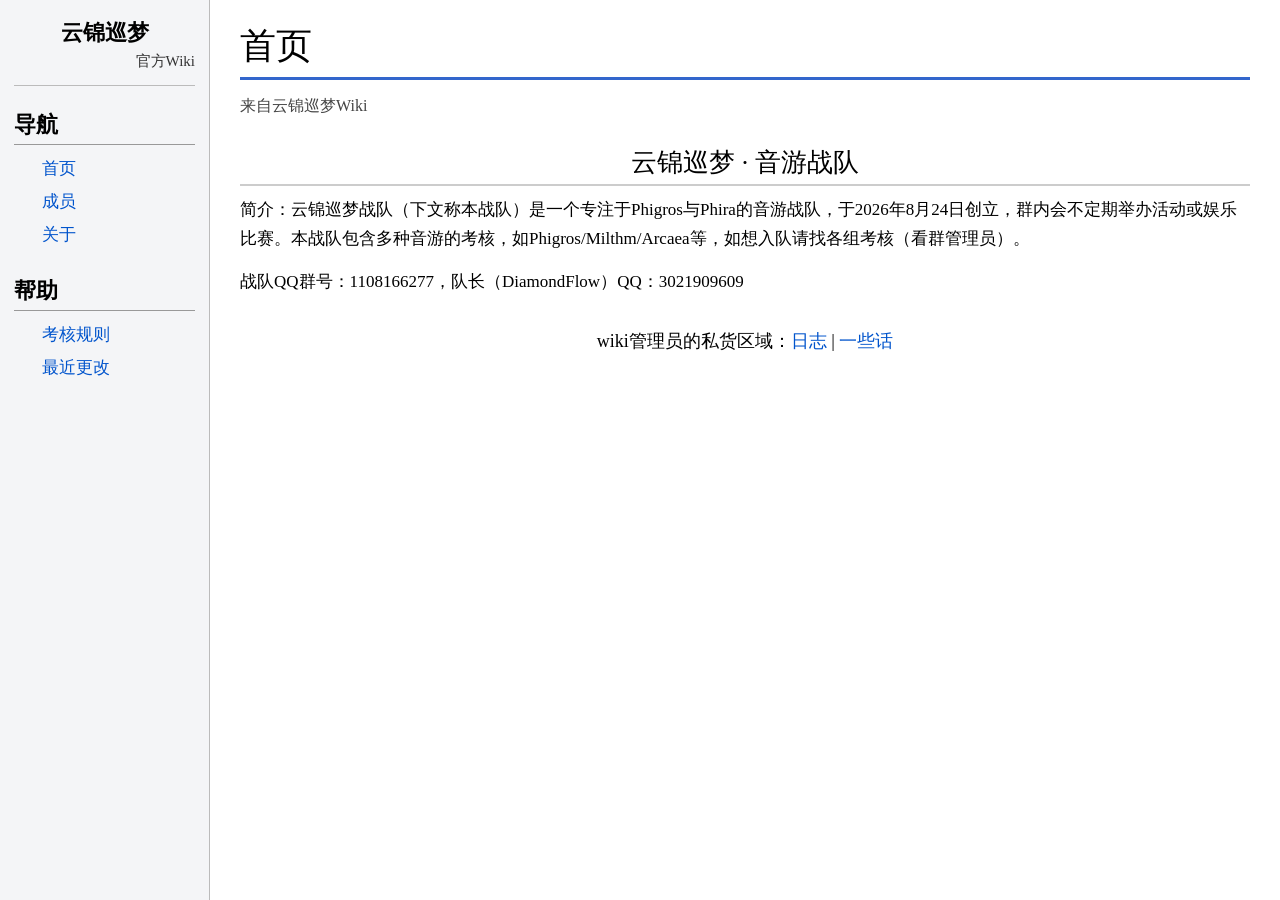
==== index.html @ 12d5d8f9 "yj-wiki-261003" ====
<!DOCTYPE html>
<html>
<head>
<meta charset="utf-8">
<link rel="stylesheet" href="./style.css">
</head>
<body>
<div class="sidebar">
    <div class="sidebar-header">
        <span class="big-title">云锦巡梦</span>
        <span class="sub-title">官方Wiki</span>
    </div>

    <h3>导航</h3>
    <ul>
        <li><a href="index.html">首页</a></li>
        <li><a href="member.html">成员</a></li>
        <li><a href="about.html">关于</a></li>
    </ul>

    <h3>帮助</h3>
    <ul>
        <li><a href="examrule.html">考核规则</a></li>
        <li><a href="recent.html">最近更改</a></li>
    </ul>
</div>

<div class="main-content">
    <h1 class="page-title">首页</h1>
    <div class="sub-note">来自云锦巡梦Wiki</div>

    <h2>云锦巡梦 · 音游战队</h2>
    <p>简介：云锦巡梦战队（下文称本战队）是一个专注于Phigros与Phira的音游战队，于2026年8月24日创立，群内会不定期举办活动或娱乐比赛。本战队包含多种音游的考核，如Phigros/Milthm/Arcaea等，如想入队请找各组考核（看群管理员）。</p>
    <p>战队QQ群号：1108166277，队长（DiamondFlow）QQ：3021909609</p>

    <div class="bottom-tip">
    wiki管理员的私货区域：<a href="log.html">日志</a> <span>|</span> <a href="words.html">一些话</a>
    </div>
</div>
</body>
</html>
---- style.css ----
* {
    margin: 0;
    padding: 0;
    box-sizing: border-box;
}
body {
    display: flex;
    min-height: 100vh;
    font-family: "SimSun", "Microsoft Yahei", serif;
}

.sidebar {
    width: 210px;
    background-color: #f4f5f7;
    border-right: 1px solid #bbbbbb;
    padding: 18px 14px;
    flex-shrink: 0;
}
/* ==========侧边栏头部标题块========== */
.sidebar-header{
    margin-bottom:24px;
    padding-bottom:14px;
    border-bottom:1px solid #bbbbbb;
}
.sidebar-header .big-title{
    font-size:22px;
    font-weight:bold;
    color:#000000;
    display:block;
    text-align:center;
}
.sidebar-header .sub-title{
    font-size:15px;
    text-align:right;
    color:#333333;
    display:block;
    margin-top:4px;
}

.sidebar ul {
    list-style: none;
    margin-bottom: 26px;
}
.sidebar h3 {
    margin-bottom:10px;
    padding-bottom:4px;
    border-bottom:1px solid #999999;
}
.sidebar li {
    margin:4px 0;
}
.sidebar a {
    color:#0054cc;
    text-decoration:none;
}
.sidebar a:hover {
    text-decoration:underline;
}

.main-content {
    flex-grow: 1;
    padding:22px 30px;
}

/* ----------wiki页面样式 ---------- */
.page-title{
    font-size:36px;
    font-weight:normal;
    padding-bottom:6px;
    border-bottom:3px solid #3366cc;
    margin-bottom:16px;
}
.sub-note{
    color:#444;
    font-size:16px;
    margin-bottom:20px;
}
h2{
    font-size:26px;
    margin:28px 0 10px 0;
    padding-bottom:4px;
    border-bottom:2px solid #cccccc;
    font-weight:normal;
    text-align:center;
}
h3{
    font-size:22px;
    margin:20px 0 8px 0;
}
h4{
    font-size:19px;
    margin:14px 0 6px 0;
}
p{
    font-size:17px;
    line-height:1.7;
    margin-bottom:14px;
}
ul{
    padding-left:28px;
    margin-bottom:14px;
    line-height:1.7;
    font-size:17px;
}
.bottom-tip{
    margin-top:32px;
    text-align:center;
    font-size:18px;
}
.bottom-tip a{
    color:#0054cc;
    text-decoration:none;
}
.bottom-tip a:hover{
    text-decoration:underline;
}
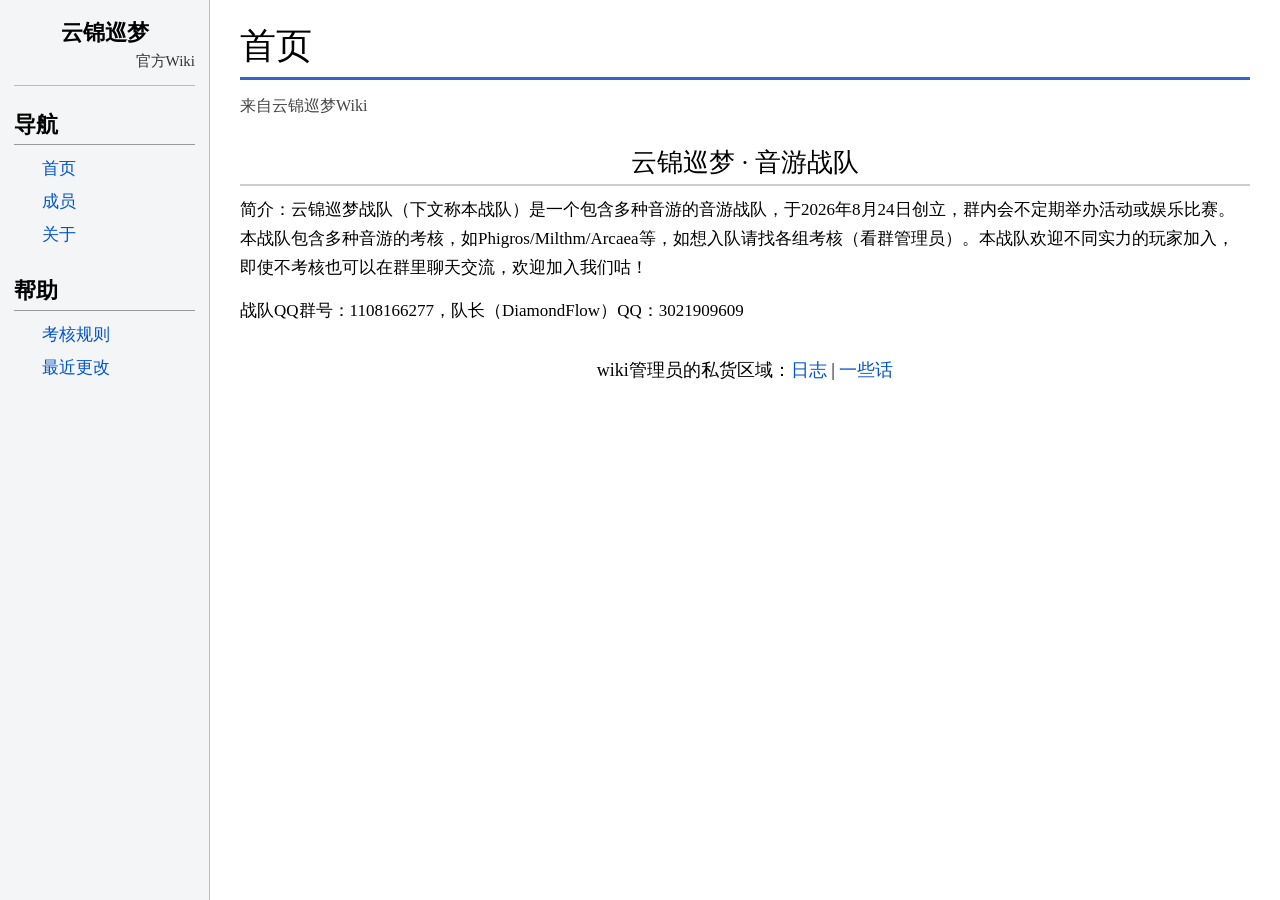
==== commit 819ac813: "yj-wiki-261003-02" ====
--- a/index.html
+++ b/index.html
@@ -30,7 +30,7 @@
     <div class="sub-note">来自云锦巡梦Wiki</div>
 
     <h2>云锦巡梦 · 音游战队</h2>
-    <p>简介：云锦巡梦战队（下文称本战队）是一个专注于Phigros与Phira的音游战队，于2026年8月24日创立，群内会不定期举办活动或娱乐比赛。本战队包含多种音游的考核，如Phigros/Milthm/Arcaea等，如想入队请找各组考核（看群管理员）。</p>
+    <p>简介：云锦巡梦战队（下文称本战队）是一个包含多种音游的音游战队，于2026年8月24日创立，群内会不定期举办活动或娱乐比赛。本战队包含多种音游的考核，如Phigros/Milthm/Arcaea等，如想入队请找各组考核（看群管理员）。本战队欢迎不同实力的玩家加入，即使不考核也可以在群里聊天交流，欢迎加入我们咕！</p>
     <p>战队QQ群号：1108166277，队长（DiamondFlow）QQ：3021909609</p>
 
     <div class="bottom-tip">
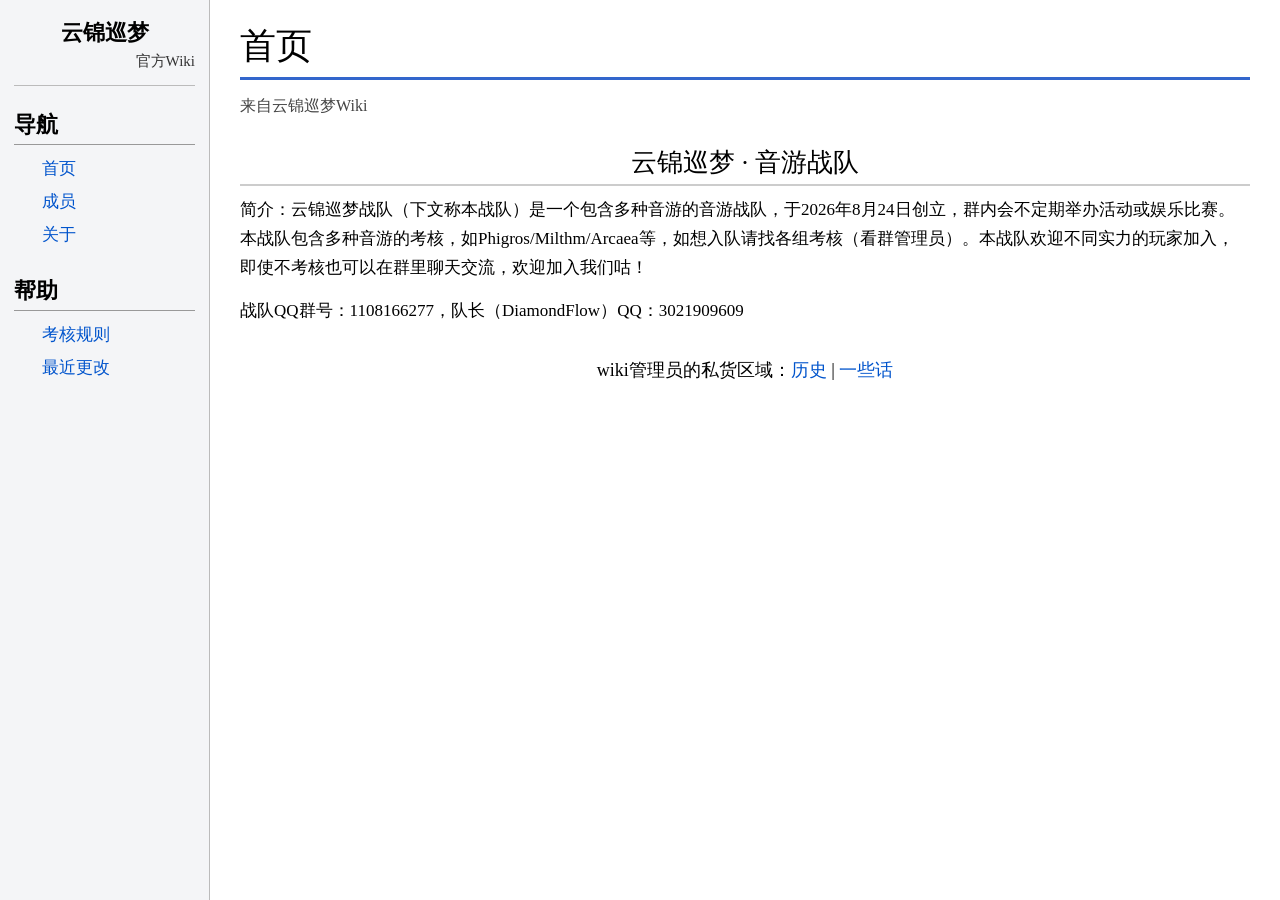
==== commit acc89781: "yj-wiki-261004-2" ====
--- a/index.html
+++ b/index.html
@@ -34,7 +34,7 @@
     <p>战队QQ群号：1108166277，队长（DiamondFlow）QQ：3021909609</p>
 
     <div class="bottom-tip">
-    wiki管理员的私货区域：<a href="log.html">日志</a> <span>|</span> <a href="words.html">一些话</a>
+    wiki管理员的私货区域：<a href="history.html">历史</a> <span>|</span> <a href="words.html">一些话</a>
     </div>
 </div>
 </body>
